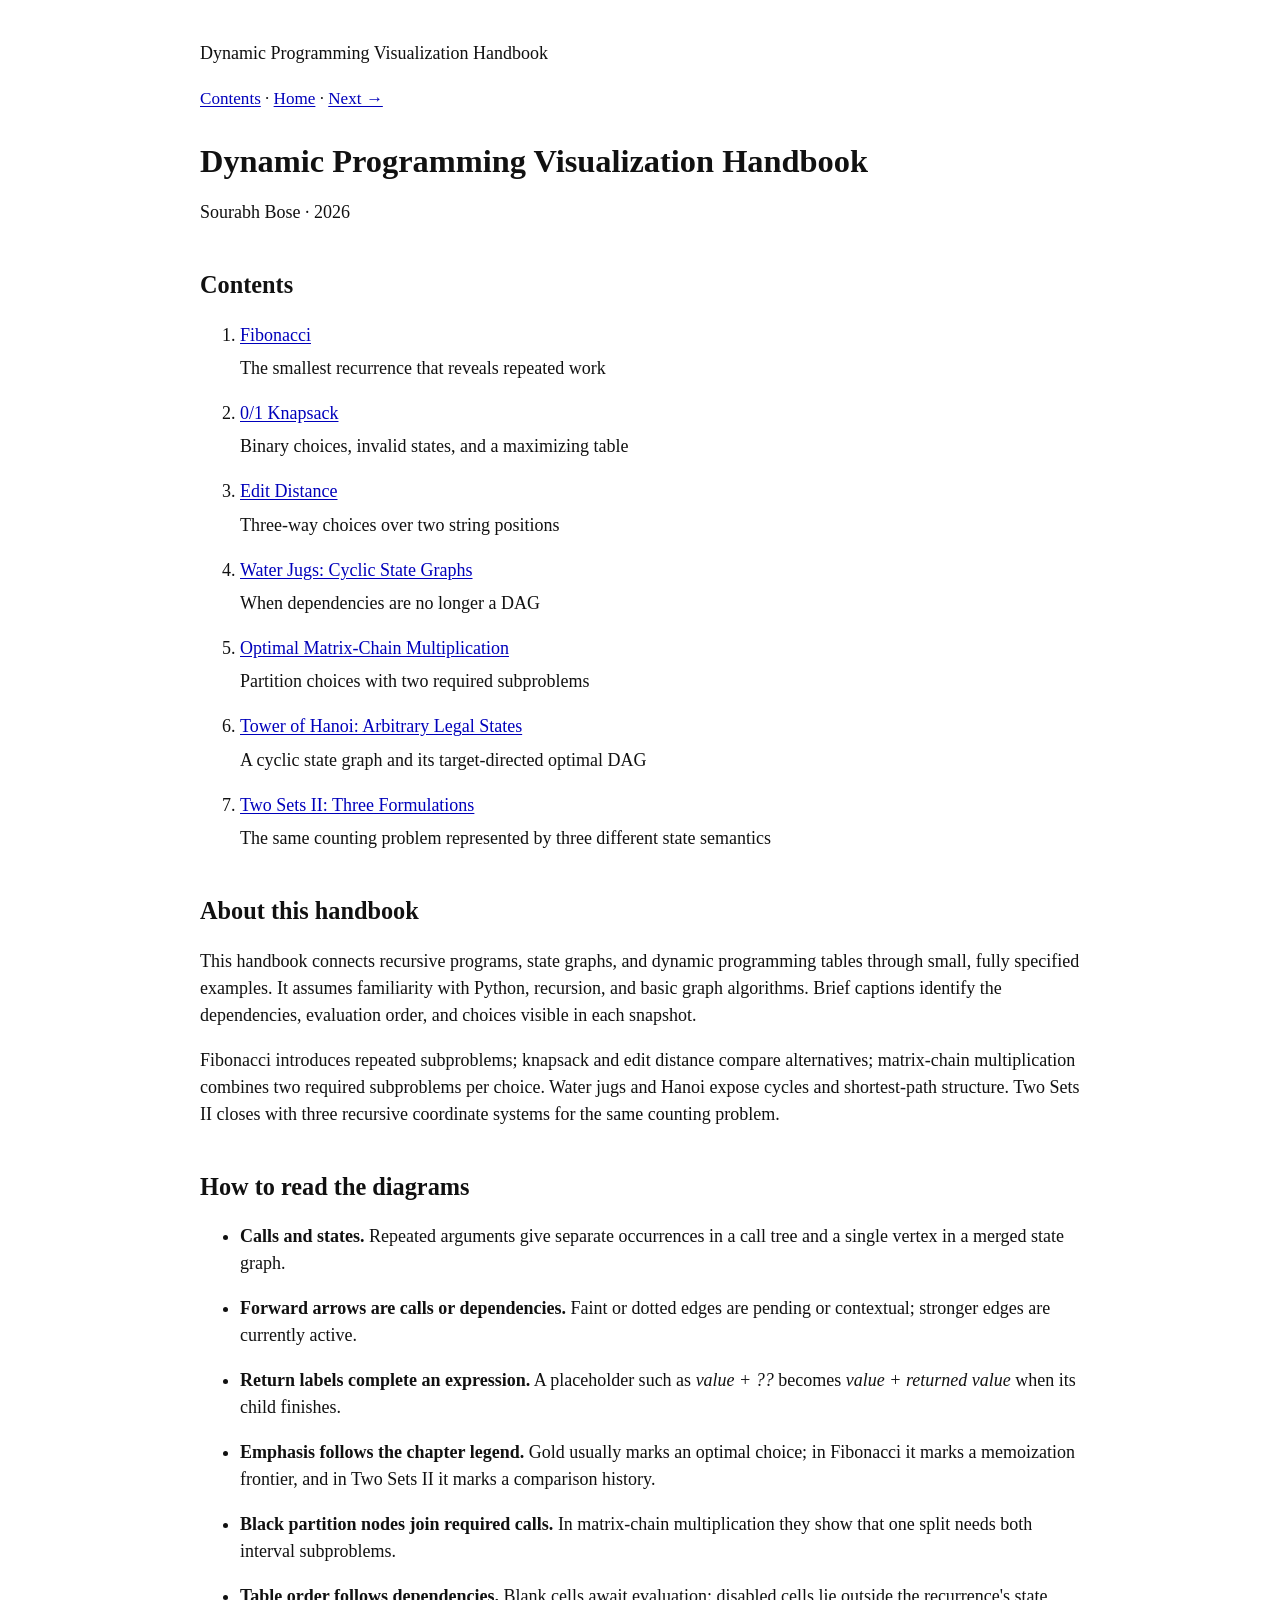
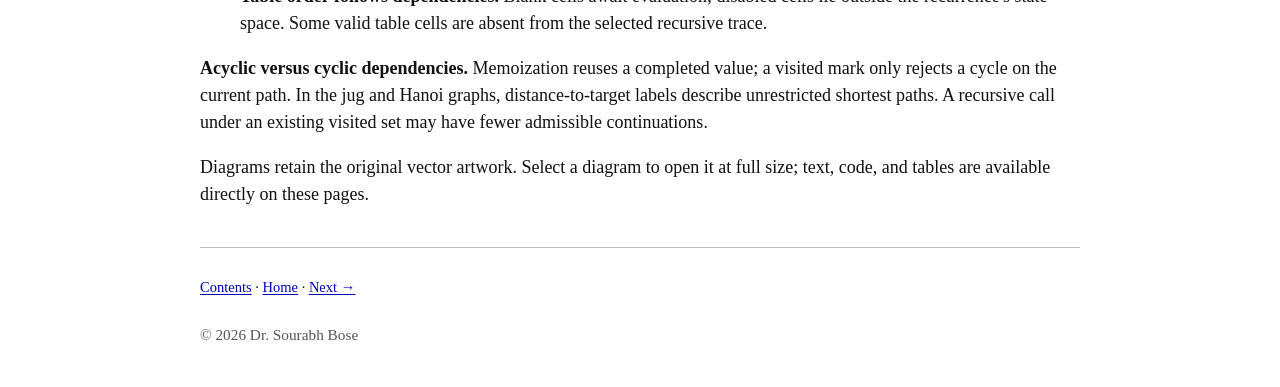
==== handbook/index.html @ d47875fd "Publish HTML edition of DP handbook with chapter navigation and vector diagrams" ====
<!doctype html>
<html lang="en">
<head>
<meta charset="utf-8">
<meta name="viewport" content="width=device-width, initial-scale=1">
<meta name="description" content="Contents — Dynamic Programming Visualization Handbook by Sourabh Bose.">
<title>Contents — DP Visualization Handbook</title>
<link rel="stylesheet" href="../style.css">
<link rel="stylesheet" href="book.css">
</head>
<body>
<a class="skip-link" href="#main">Skip to content</a>
<header><p class="book-title">Dynamic Programming Visualization Handbook</p><nav class="book-nav" aria-label="Handbook navigation"><a href="index.html">Contents</a> · <a href="../index.html">Home</a> · <a rel="next" href="fibonacci.html">Next →</a></nav></header>
<main id="main"><h1>Dynamic Programming Visualization Handbook</h1><p>Sourabh Bose · 2026</p><h2>Contents</h2><ol><li><a href="fibonacci.html">Fibonacci</a><p class="description">The smallest recurrence that reveals repeated work</p></li><li><a href="knapsack.html">0/1 Knapsack</a><p class="description">Binary choices, invalid states, and a maximizing table</p></li><li><a href="edit-distance.html">Edit Distance</a><p class="description">Three-way choices over two string positions</p></li><li><a href="water-jugs.html">Water Jugs: Cyclic State Graphs</a><p class="description">When dependencies are no longer a DAG</p></li><li><a href="matrix-chain.html">Optimal Matrix-Chain Multiplication</a><p class="description">Partition choices with two required subproblems</p></li><li><a href="tower-of-hanoi.html">Tower of Hanoi: Arbitrary Legal States</a><p class="description">A cyclic state graph and its target-directed optimal DAG</p></li><li><a href="two-sets-ii.html">Two Sets II: Three Formulations</a><p class="description">The same counting problem represented by three different state semantics</p></li></ol><h2>About this handbook</h2>
<p>This handbook connects recursive programs, state graphs, and dynamic programming tables through small, fully specified examples. It assumes familiarity with Python, recursion, and basic graph algorithms. Brief captions identify the dependencies, evaluation order, and choices visible in each snapshot.</p>
<p>Fibonacci introduces repeated subproblems; knapsack and edit distance compare alternatives; matrix-chain multiplication combines two required subproblems per choice. Water jugs and Hanoi expose cycles and shortest-path structure. Two Sets II closes with three recursive coordinate systems for the same counting problem.</p>
<h2>How to read the diagrams</h2>
<ul>
<li>
<p><strong>Calls and states.</strong> Repeated arguments give separate occurrences in a call tree and a single vertex in a merged state graph.</p>
</li>
<li>
<p><strong>Forward arrows are calls or dependencies.</strong> Faint or dotted edges are pending or contextual; stronger edges are currently active.</p>
</li>
<li>
<p><strong>Return labels complete an expression.</strong> A placeholder such as <em>value + ??</em> becomes <em>value + returned value</em> when its child finishes.</p>
</li>
<li>
<p><strong>Emphasis follows the chapter legend.</strong> Gold usually marks an optimal choice; in Fibonacci it marks a memoization frontier, and in Two Sets II it marks a comparison history.</p>
</li>
<li>
<p><strong>Black partition nodes join required calls.</strong> In matrix-chain multiplication they show that one split needs both interval subproblems.</p>
</li>
<li>
<p><strong>Table order follows dependencies.</strong> Blank cells await evaluation; disabled cells lie outside the recurrence&#x27;s state space. Some valid table cells are absent from the selected recursive trace.</p>
</li>
</ul>
<p><strong>Acyclic versus cyclic dependencies.</strong> Memoization reuses a completed value; a visited mark only rejects a cycle on the current path. In the jug and Hanoi graphs, distance-to-target labels describe unrestricted shortest paths. A recursive call under an existing visited set may have fewer admissible continuations.</p><p>Diagrams retain the original vector artwork. Select a diagram to open it at full size; text, code, and tables are available directly on these pages.</p></main>
<footer><nav class="book-nav" aria-label="Handbook navigation"><a href="index.html">Contents</a> · <a href="../index.html">Home</a> · <a rel="next" href="fibonacci.html">Next →</a></nav><p>© 2026 Dr. Sourabh Bose</p></footer>
</body>
</html>
---- style.css ----
html { color-scheme: light; }
  body { max-width: 760px; margin: 40px auto; padding: 0 20px; color: #111; background: #fff; font: 18px/1.5 Georgia, 'Times New Roman', serif; }
  h1 { font-size: 2em; line-height: 1.2; margin-bottom: .3em; }
  h2 { font-size: 1.35em; margin-top: 1.7em; margin-bottom: .5em; }
  h3 { font-size: 1.05em; margin-bottom: .4em; }
  a { color: #0000bb; text-underline-offset: 2px; }
  a:visited { color: #551a8b; }
  a:focus-visible { outline: 2px solid #0000bb; outline-offset: 4px; }
  nav { margin: 1em 0 1.6em; }
  nav a { margin-right: 1em; display: inline-block; }
  li { margin-bottom: .5em; }
  .description { margin-top: .35em; }
  footer { margin-top: 2.5em; border-top: 1px solid #bbb; padding-top: .8em; font-size: .85em; color: #555; }
  @media (max-width: 500px) { body { margin-top: 24px; padding: 0 16px; } }
---- handbook/book.css ----
body { max-width: 880px; }
.book-title { font-size: 1em; margin-bottom: .25em; }
.book-nav { font-size: .95em; line-height: 1.8; }
.book-nav a { margin-right: 0; }
h1 { font-size: 1.8em; }
section { margin-top: 2.5em; scroll-margin-top: 1em; }
section h2 { line-height: 1.3; }
.chapter-toc { margin: 1.5em 0; }
summary { cursor: pointer; }
.chapter-toc li { font-size: .9em; margin-bottom: .25em; }
dt { font-weight: bold; margin-top: .5em; }
dd { margin-left: 1.4em; }
pre { font: .88em/1.55 ui-monospace, SFMono-Regular, Consolas, monospace; overflow-x: auto; padding: 1em; background: #f6f6f6; border: 1px solid #ddd; tab-size: 4; }
code { font-family: ui-monospace, SFMono-Regular, Consolas, monospace; }
figure { margin: 1.2em 0; }
figure img { display: block; max-width: 100%; width: 100%; height: auto; background: white; }
figure a:focus-visible { display: block; }
figcaption, .caption { font-size: .9em; color: #333; }
figcaption { margin-top: .5em; }
.caption p { margin: .5em 0; }
table { border-collapse: collapse; min-width: 36em; width: 100%; font-size: .92em; }
th, td { text-align: left; vertical-align: top; padding: .6em; border-bottom: 1px solid #ccc; }
th { border-bottom: 2px solid #888; }
.table-scroll { overflow-x: auto; margin: 1em 0; }
math { font-size: 1.05em; }
.skip-link { position: absolute; left: -10000px; }
.skip-link:focus { position: static; }
footer .book-nav { color: #111; }
@media (max-width: 500px) {
  h1 { font-size: 1.55em; }
  pre { font-size: .78em; padding: .75em; }
  dd { margin-left: .8em; }
}
@media print {
  .book-nav, .chapter-toc, .skip-link, figcaption a { display: none; }
  body { max-width: none; margin: 0; font-size: 11pt; }
  pre { white-space: pre-wrap; }
  figure { break-inside: avoid; }
}
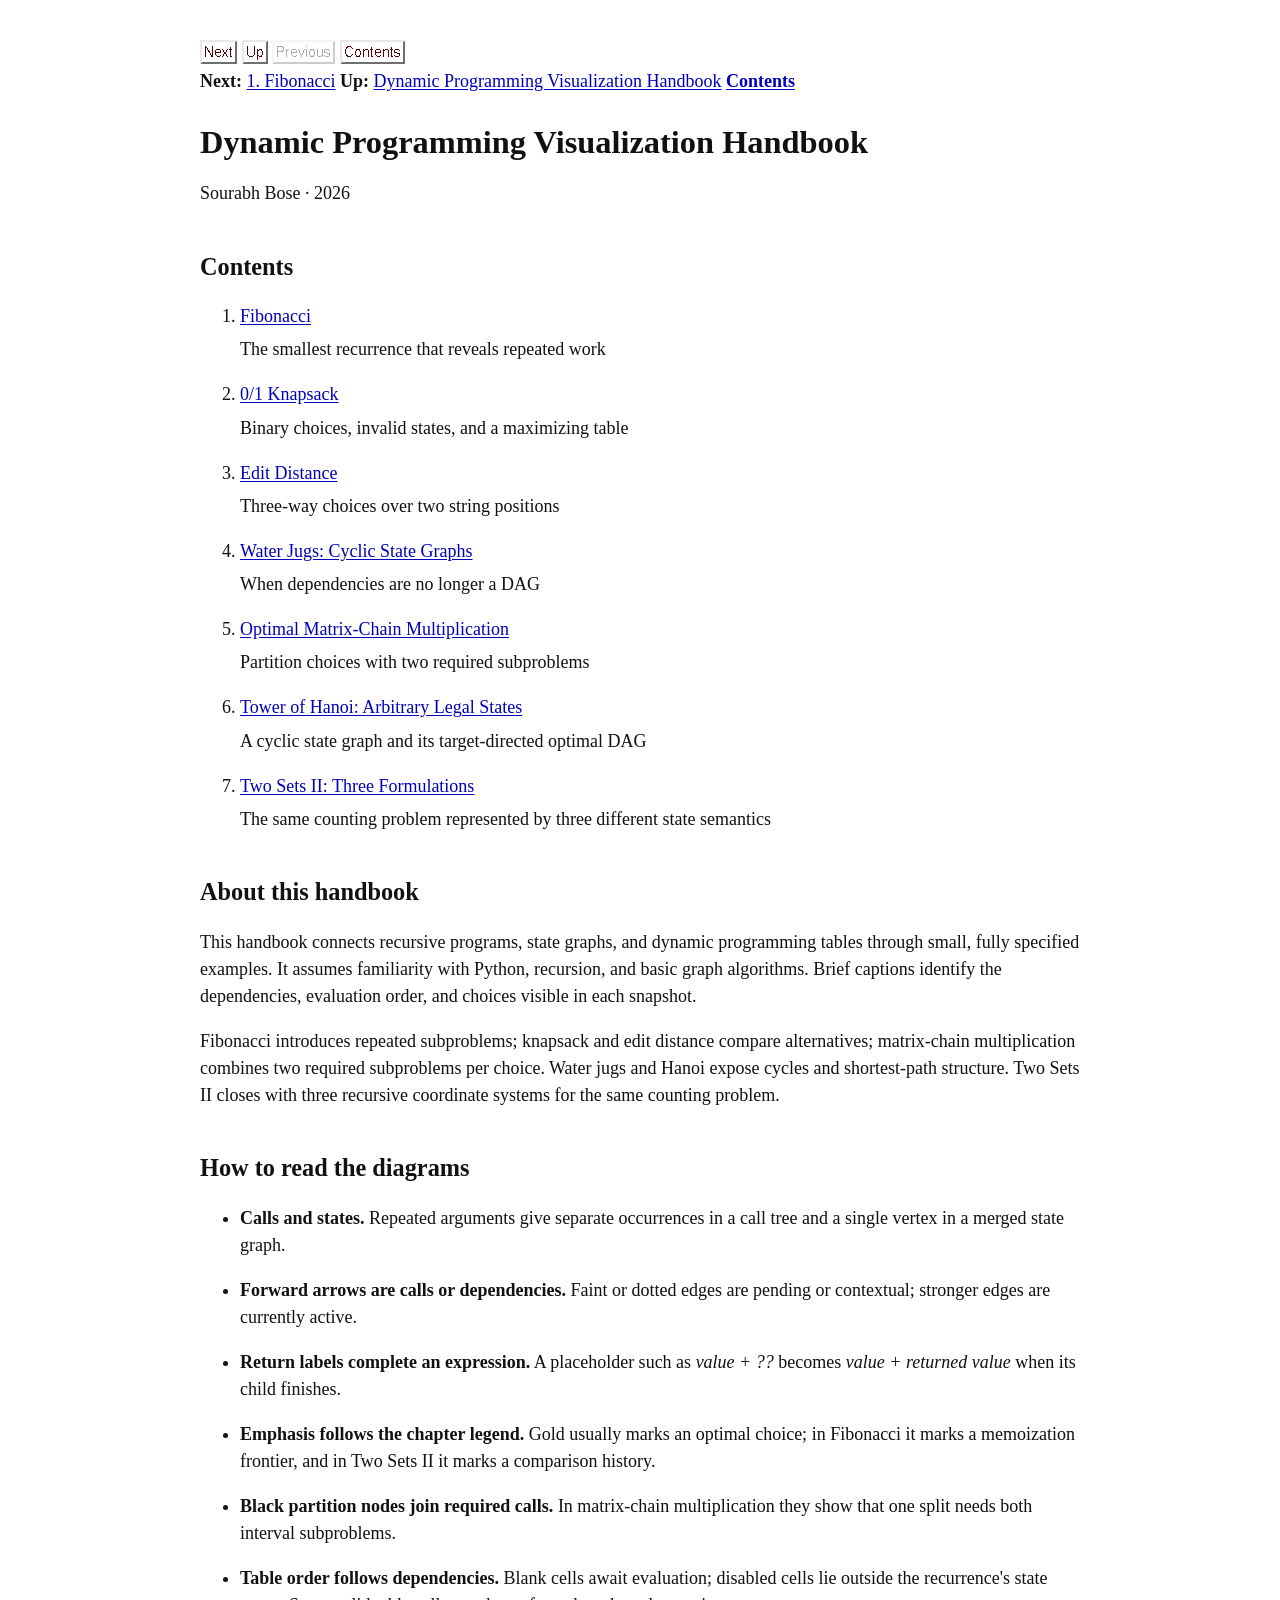
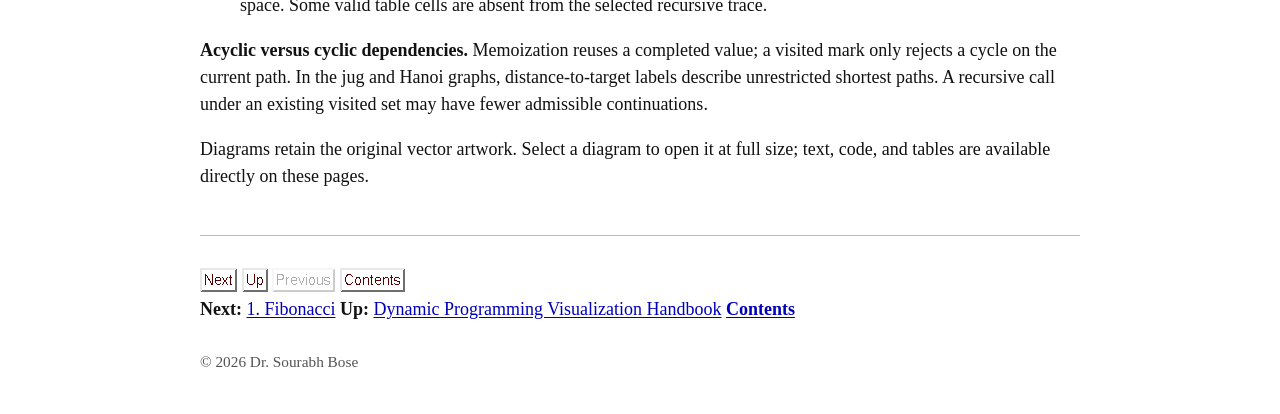
==== commit 2365ca5b: "Match reference book navigation with buttons and named chapter links" ====
--- a/handbook/index.html
+++ b/handbook/index.html
@@ -10,7 +10,9 @@
 </head>
 <body>
 <a class="skip-link" href="#main">Skip to content</a>
-<header><p class="book-title">Dynamic Programming Visualization Handbook</p><nav class="book-nav" aria-label="Handbook navigation"><a href="index.html">Contents</a> · <a href="../index.html">Home</a> · <a rel="next" href="fibonacci.html">Next →</a></nav></header>
+<header><nav class="book-nav" aria-label="Handbook navigation"><div class="book-buttons"><a href="fibonacci.html" rel="next" aria-label="Next: 1. Fibonacci"><img src="navigation/next.png" width="37" height="24" alt="Next"></a> <a href="../dynamic-programming-handbook.html" rel="up" aria-label="Up: Dynamic Programming Visualization Handbook"><img src="navigation/up.png" width="26" height="24" alt="Up"></a> <span class="unavailable" aria-disabled="true" title="No previous page"><img src="navigation/prev.png" width="63" height="24" alt="Previous"></span> <a href="index.html" aria-label="Contents: Contents"><img src="navigation/contents.png" width="65" height="24" alt="Contents"></a></div><div class="book-destinations"><strong>Next:</strong> <a href="fibonacci.html" rel="next">1. Fibonacci</a>
+<strong>Up:</strong> <a href="../dynamic-programming-handbook.html" rel="up">Dynamic Programming Visualization Handbook</a>
+<strong><a href="index.html">Contents</a></strong></div></nav></header>
 <main id="main"><h1>Dynamic Programming Visualization Handbook</h1><p>Sourabh Bose · 2026</p><h2>Contents</h2><ol><li><a href="fibonacci.html">Fibonacci</a><p class="description">The smallest recurrence that reveals repeated work</p></li><li><a href="knapsack.html">0/1 Knapsack</a><p class="description">Binary choices, invalid states, and a maximizing table</p></li><li><a href="edit-distance.html">Edit Distance</a><p class="description">Three-way choices over two string positions</p></li><li><a href="water-jugs.html">Water Jugs: Cyclic State Graphs</a><p class="description">When dependencies are no longer a DAG</p></li><li><a href="matrix-chain.html">Optimal Matrix-Chain Multiplication</a><p class="description">Partition choices with two required subproblems</p></li><li><a href="tower-of-hanoi.html">Tower of Hanoi: Arbitrary Legal States</a><p class="description">A cyclic state graph and its target-directed optimal DAG</p></li><li><a href="two-sets-ii.html">Two Sets II: Three Formulations</a><p class="description">The same counting problem represented by three different state semantics</p></li></ol><h2>About this handbook</h2>
 <p>This handbook connects recursive programs, state graphs, and dynamic programming tables through small, fully specified examples. It assumes familiarity with Python, recursion, and basic graph algorithms. Brief captions identify the dependencies, evaluation order, and choices visible in each snapshot.</p>
 <p>Fibonacci introduces repeated subproblems; knapsack and edit distance compare alternatives; matrix-chain multiplication combines two required subproblems per choice. Water jugs and Hanoi expose cycles and shortest-path structure. Two Sets II closes with three recursive coordinate systems for the same counting problem.</p>
@@ -36,6 +38,8 @@
 </li>
 </ul>
 <p><strong>Acyclic versus cyclic dependencies.</strong> Memoization reuses a completed value; a visited mark only rejects a cycle on the current path. In the jug and Hanoi graphs, distance-to-target labels describe unrestricted shortest paths. A recursive call under an existing visited set may have fewer admissible continuations.</p><p>Diagrams retain the original vector artwork. Select a diagram to open it at full size; text, code, and tables are available directly on these pages.</p></main>
-<footer><nav class="book-nav" aria-label="Handbook navigation"><a href="index.html">Contents</a> · <a href="../index.html">Home</a> · <a rel="next" href="fibonacci.html">Next →</a></nav><p>© 2026 Dr. Sourabh Bose</p></footer>
+<footer><nav class="book-nav" aria-label="Handbook navigation"><div class="book-buttons"><a href="fibonacci.html" rel="next" aria-label="Next: 1. Fibonacci"><img src="navigation/next.png" width="37" height="24" alt="Next"></a> <a href="../dynamic-programming-handbook.html" rel="up" aria-label="Up: Dynamic Programming Visualization Handbook"><img src="navigation/up.png" width="26" height="24" alt="Up"></a> <span class="unavailable" aria-disabled="true" title="No previous page"><img src="navigation/prev.png" width="63" height="24" alt="Previous"></span> <a href="index.html" aria-label="Contents: Contents"><img src="navigation/contents.png" width="65" height="24" alt="Contents"></a></div><div class="book-destinations"><strong>Next:</strong> <a href="fibonacci.html" rel="next">1. Fibonacci</a>
+<strong>Up:</strong> <a href="../dynamic-programming-handbook.html" rel="up">Dynamic Programming Visualization Handbook</a>
+<strong><a href="index.html">Contents</a></strong></div></nav><p>© 2026 Dr. Sourabh Bose</p></footer>
 </body>
 </html>
--- a/handbook/book.css
+++ b/handbook/book.css
@@ -1,7 +1,11 @@
 body { max-width: 880px; }
-.book-title { font-size: 1em; margin-bottom: .25em; }
-.book-nav { font-size: .95em; line-height: 1.8; }
+.book-nav { font-size: 1em; line-height: 1.5; }
 .book-nav a { margin-right: 0; }
+.book-buttons { margin-bottom: .2em; white-space: nowrap; line-height: 24px; }
+.book-buttons a, .book-buttons span { display: inline-block; vertical-align: bottom; line-height: 0; }
+.book-buttons img { border: 0; vertical-align: bottom; }
+.book-buttons .unavailable { opacity: .35; filter: grayscale(1); }
+.book-destinations a { display: inline; }
 h1 { font-size: 1.8em; }
 section { margin-top: 2.5em; scroll-margin-top: 1em; }
 section h2 { line-height: 1.3; }
@@ -25,7 +29,9 @@
 math { font-size: 1.05em; }
 .skip-link { position: absolute; left: -10000px; }
 .skip-link:focus { position: static; }
+footer { font-size: 1em; }
 footer .book-nav { color: #111; }
+footer > p { font-size: .85em; }
 @media (max-width: 500px) {
   h1 { font-size: 1.55em; }
   pre { font-size: .78em; padding: .75em; }
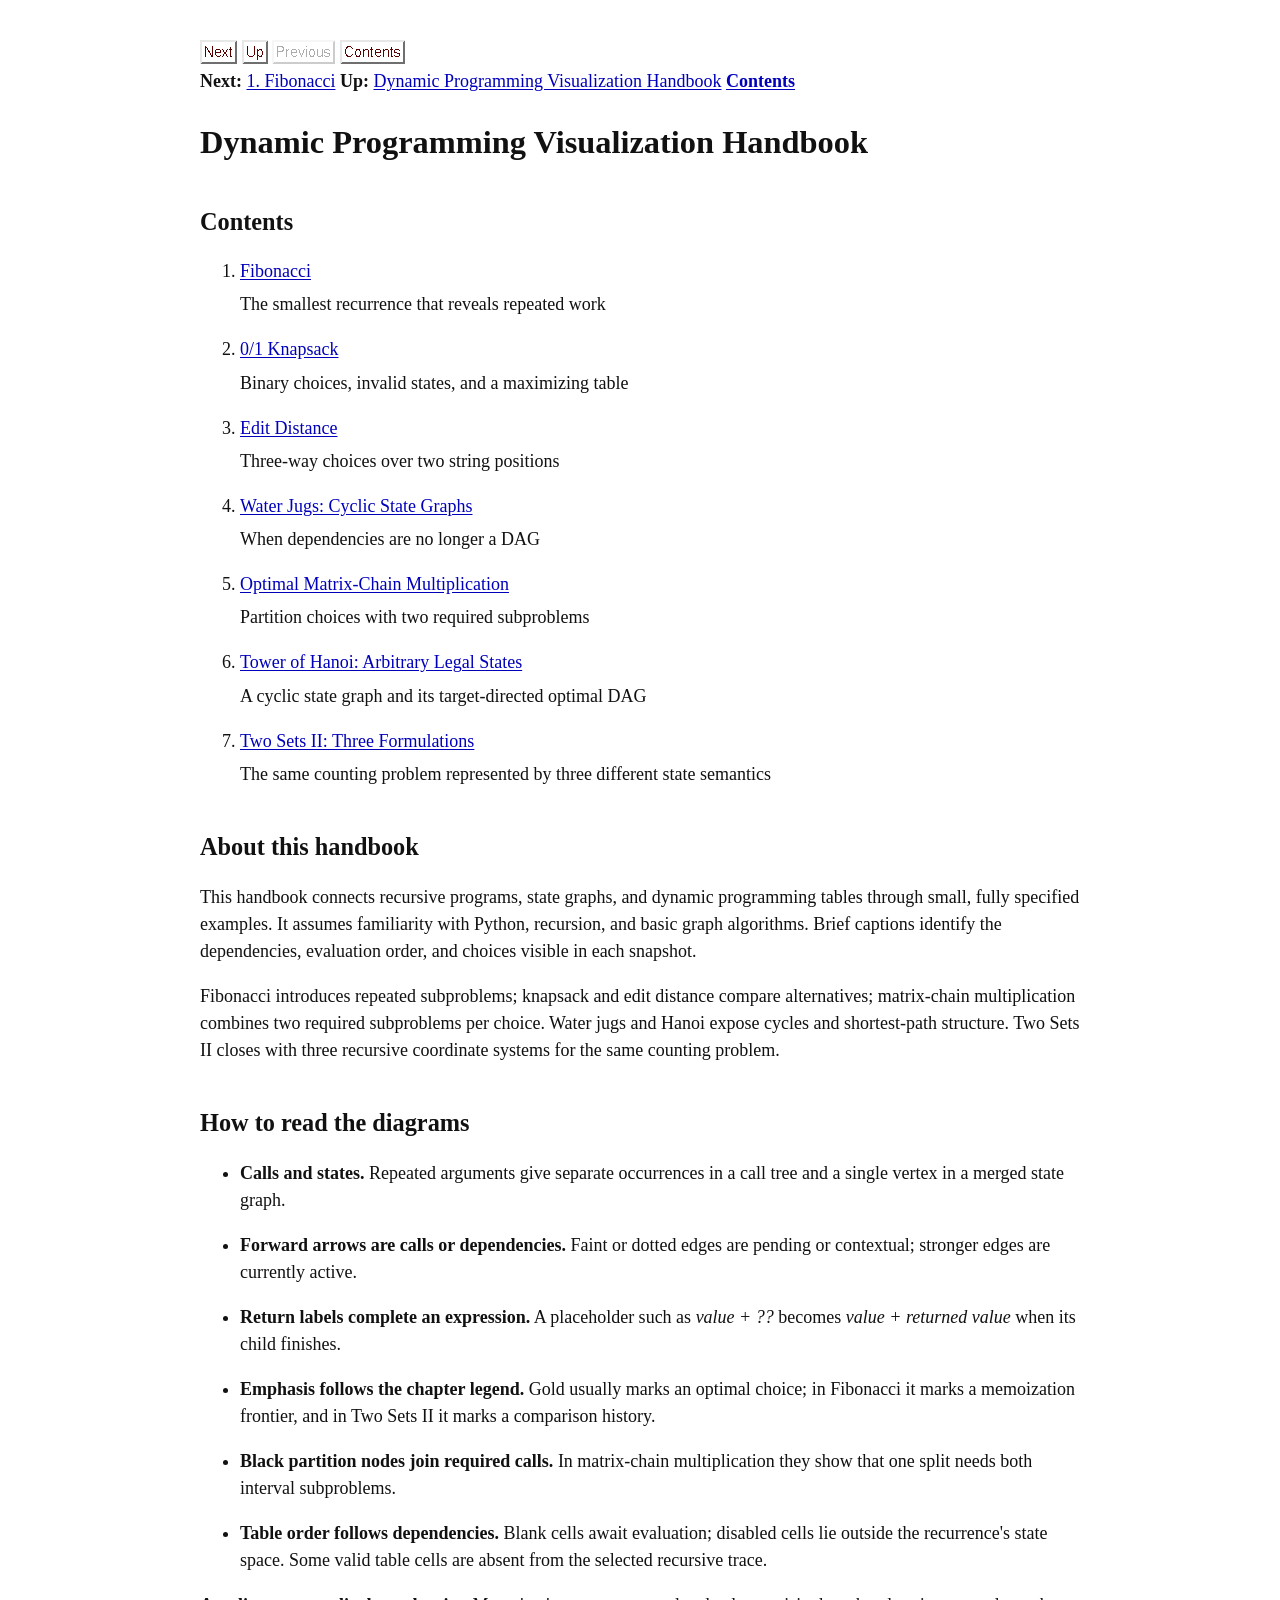
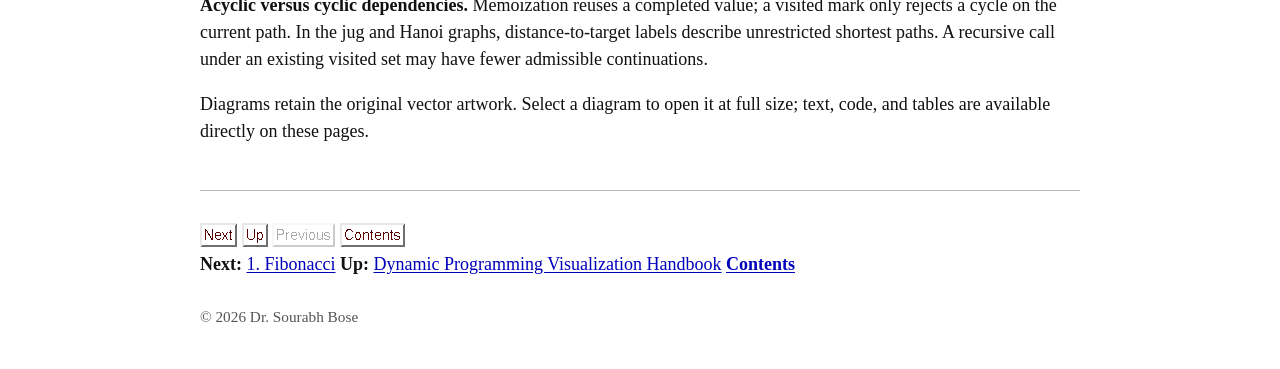
==== commit 6b0c92d6: "Remove repeated author and year above handbook contents" ====
--- a/handbook/index.html
+++ b/handbook/index.html
@@ -13,7 +13,7 @@
 <header><nav class="book-nav" aria-label="Handbook navigation"><div class="book-buttons"><a href="fibonacci.html" rel="next" aria-label="Next: 1. Fibonacci"><img src="navigation/next.png" width="37" height="24" alt="Next"></a> <a href="../dynamic-programming-handbook.html" rel="up" aria-label="Up: Dynamic Programming Visualization Handbook"><img src="navigation/up.png" width="26" height="24" alt="Up"></a> <span class="unavailable" aria-disabled="true" title="No previous page"><img src="navigation/prev.png" width="63" height="24" alt="Previous"></span> <a href="index.html" aria-label="Contents: Contents"><img src="navigation/contents.png" width="65" height="24" alt="Contents"></a></div><div class="book-destinations"><strong>Next:</strong> <a href="fibonacci.html" rel="next">1. Fibonacci</a>
 <strong>Up:</strong> <a href="../dynamic-programming-handbook.html" rel="up">Dynamic Programming Visualization Handbook</a>
 <strong><a href="index.html">Contents</a></strong></div></nav></header>
-<main id="main"><h1>Dynamic Programming Visualization Handbook</h1><p>Sourabh Bose · 2026</p><h2>Contents</h2><ol><li><a href="fibonacci.html">Fibonacci</a><p class="description">The smallest recurrence that reveals repeated work</p></li><li><a href="knapsack.html">0/1 Knapsack</a><p class="description">Binary choices, invalid states, and a maximizing table</p></li><li><a href="edit-distance.html">Edit Distance</a><p class="description">Three-way choices over two string positions</p></li><li><a href="water-jugs.html">Water Jugs: Cyclic State Graphs</a><p class="description">When dependencies are no longer a DAG</p></li><li><a href="matrix-chain.html">Optimal Matrix-Chain Multiplication</a><p class="description">Partition choices with two required subproblems</p></li><li><a href="tower-of-hanoi.html">Tower of Hanoi: Arbitrary Legal States</a><p class="description">A cyclic state graph and its target-directed optimal DAG</p></li><li><a href="two-sets-ii.html">Two Sets II: Three Formulations</a><p class="description">The same counting problem represented by three different state semantics</p></li></ol><h2>About this handbook</h2>
+<main id="main"><h1>Dynamic Programming Visualization Handbook</h1><h2>Contents</h2><ol><li><a href="fibonacci.html">Fibonacci</a><p class="description">The smallest recurrence that reveals repeated work</p></li><li><a href="knapsack.html">0/1 Knapsack</a><p class="description">Binary choices, invalid states, and a maximizing table</p></li><li><a href="edit-distance.html">Edit Distance</a><p class="description">Three-way choices over two string positions</p></li><li><a href="water-jugs.html">Water Jugs: Cyclic State Graphs</a><p class="description">When dependencies are no longer a DAG</p></li><li><a href="matrix-chain.html">Optimal Matrix-Chain Multiplication</a><p class="description">Partition choices with two required subproblems</p></li><li><a href="tower-of-hanoi.html">Tower of Hanoi: Arbitrary Legal States</a><p class="description">A cyclic state graph and its target-directed optimal DAG</p></li><li><a href="two-sets-ii.html">Two Sets II: Three Formulations</a><p class="description">The same counting problem represented by three different state semantics</p></li></ol><h2>About this handbook</h2>
 <p>This handbook connects recursive programs, state graphs, and dynamic programming tables through small, fully specified examples. It assumes familiarity with Python, recursion, and basic graph algorithms. Brief captions identify the dependencies, evaluation order, and choices visible in each snapshot.</p>
 <p>Fibonacci introduces repeated subproblems; knapsack and edit distance compare alternatives; matrix-chain multiplication combines two required subproblems per choice. Water jugs and Hanoi expose cycles and shortest-path structure. Two Sets II closes with three recursive coordinate systems for the same counting problem.</p>
 <h2>How to read the diagrams</h2>
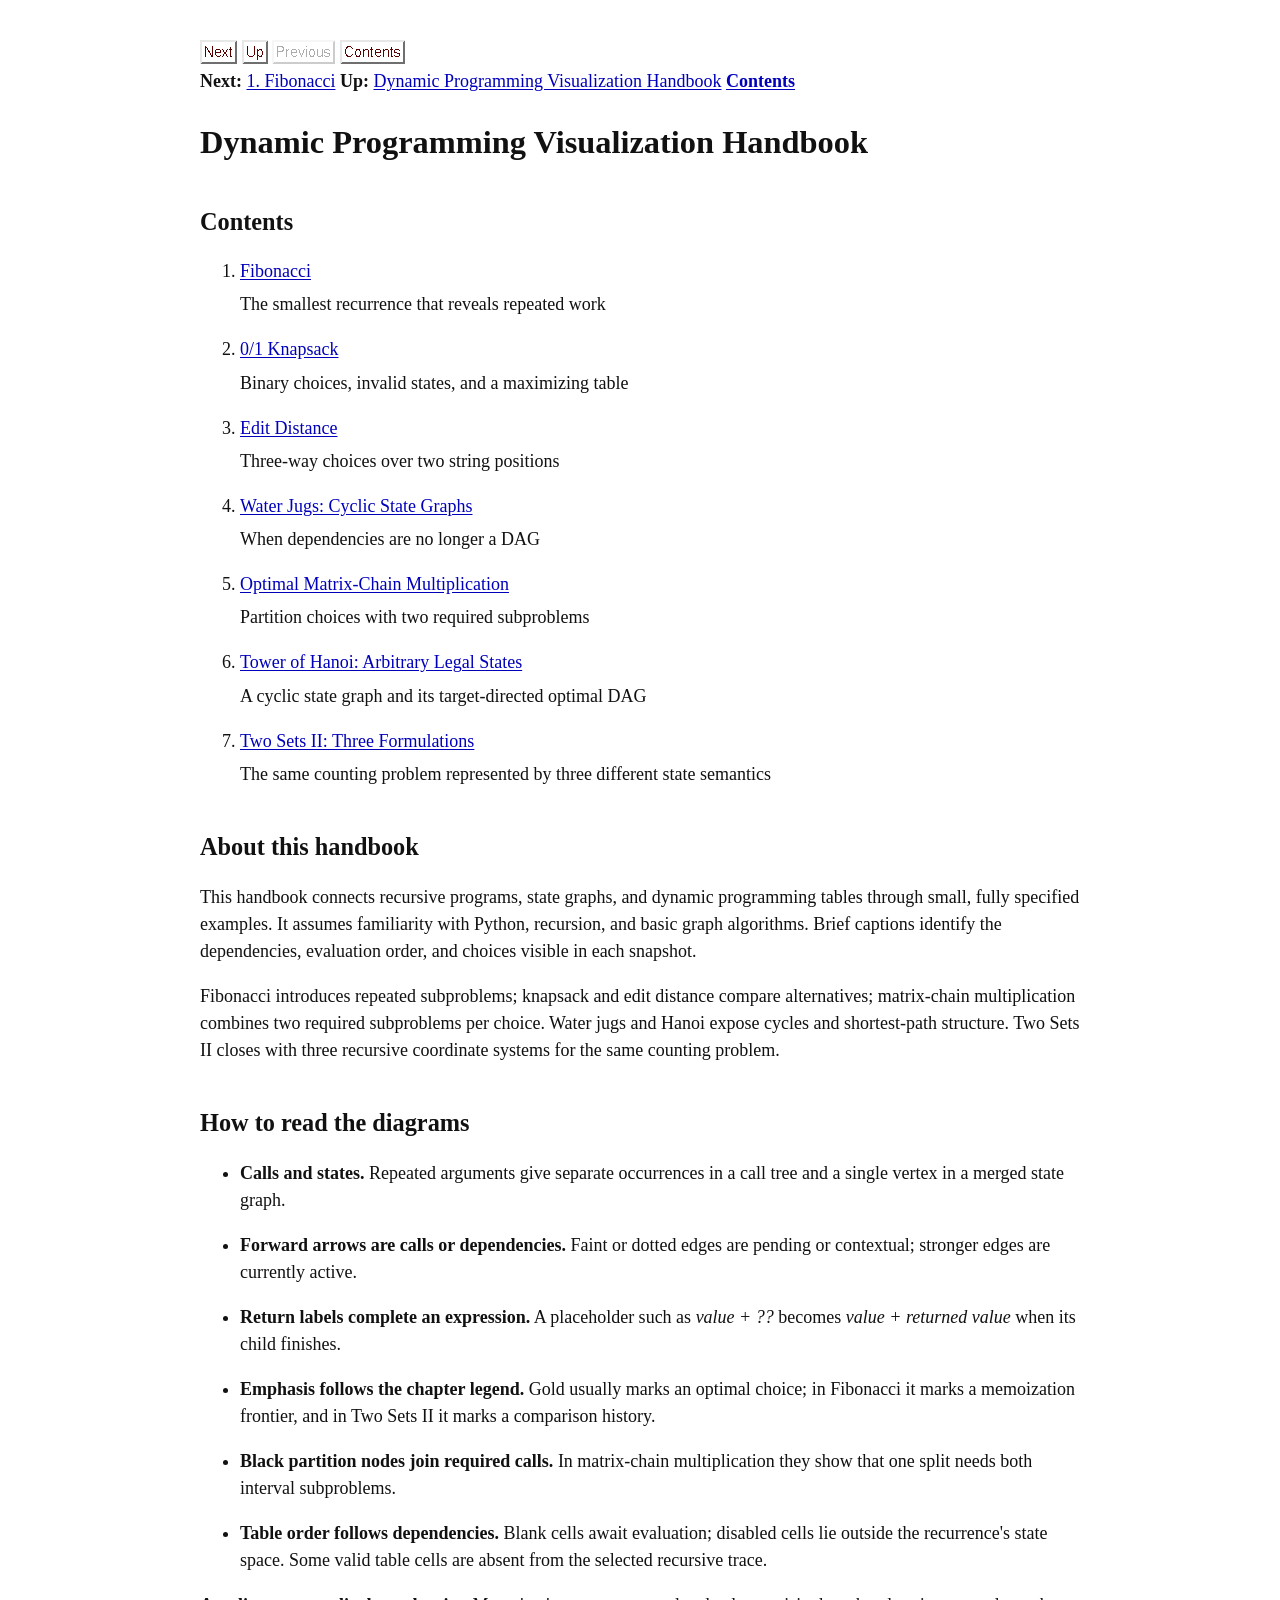
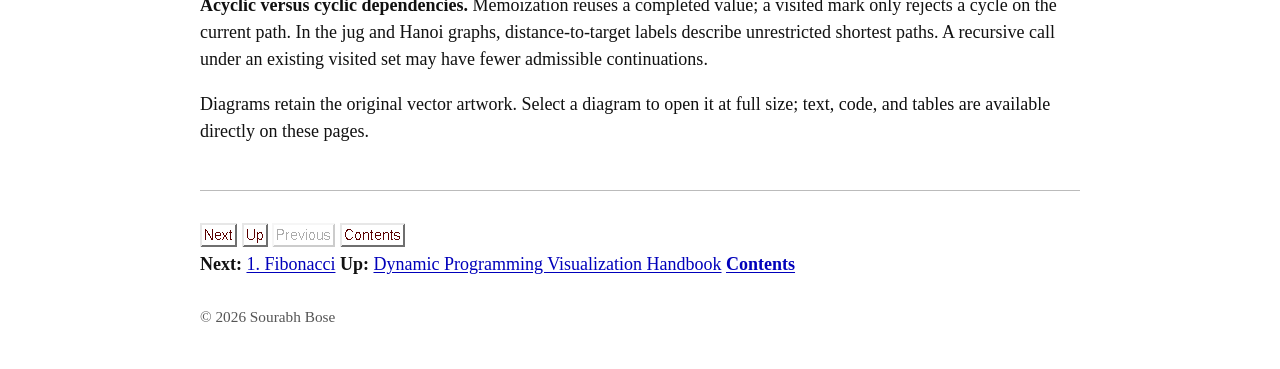
==== commit bc183e22: "Remove Dr. from all handbook copyright notices and rebuild PDF" ====
--- a/handbook/index.html
+++ b/handbook/index.html
@@ -40,6 +40,6 @@
 <p><strong>Acyclic versus cyclic dependencies.</strong> Memoization reuses a completed value; a visited mark only rejects a cycle on the current path. In the jug and Hanoi graphs, distance-to-target labels describe unrestricted shortest paths. A recursive call under an existing visited set may have fewer admissible continuations.</p><p>Diagrams retain the original vector artwork. Select a diagram to open it at full size; text, code, and tables are available directly on these pages.</p></main>
 <footer><nav class="book-nav" aria-label="Handbook navigation"><div class="book-buttons"><a href="fibonacci.html" rel="next" aria-label="Next: 1. Fibonacci"><img src="navigation/next.png" width="37" height="24" alt="Next"></a> <a href="../dynamic-programming-handbook.html" rel="up" aria-label="Up: Dynamic Programming Visualization Handbook"><img src="navigation/up.png" width="26" height="24" alt="Up"></a> <span class="unavailable" aria-disabled="true" title="No previous page"><img src="navigation/prev.png" width="63" height="24" alt="Previous"></span> <a href="index.html" aria-label="Contents: Contents"><img src="navigation/contents.png" width="65" height="24" alt="Contents"></a></div><div class="book-destinations"><strong>Next:</strong> <a href="fibonacci.html" rel="next">1. Fibonacci</a>
 <strong>Up:</strong> <a href="../dynamic-programming-handbook.html" rel="up">Dynamic Programming Visualization Handbook</a>
-<strong><a href="index.html">Contents</a></strong></div></nav><p>© 2026 Dr. Sourabh Bose</p></footer>
+<strong><a href="index.html">Contents</a></strong></div></nav><p>© 2026 Sourabh Bose</p></footer>
 </body>
 </html>
